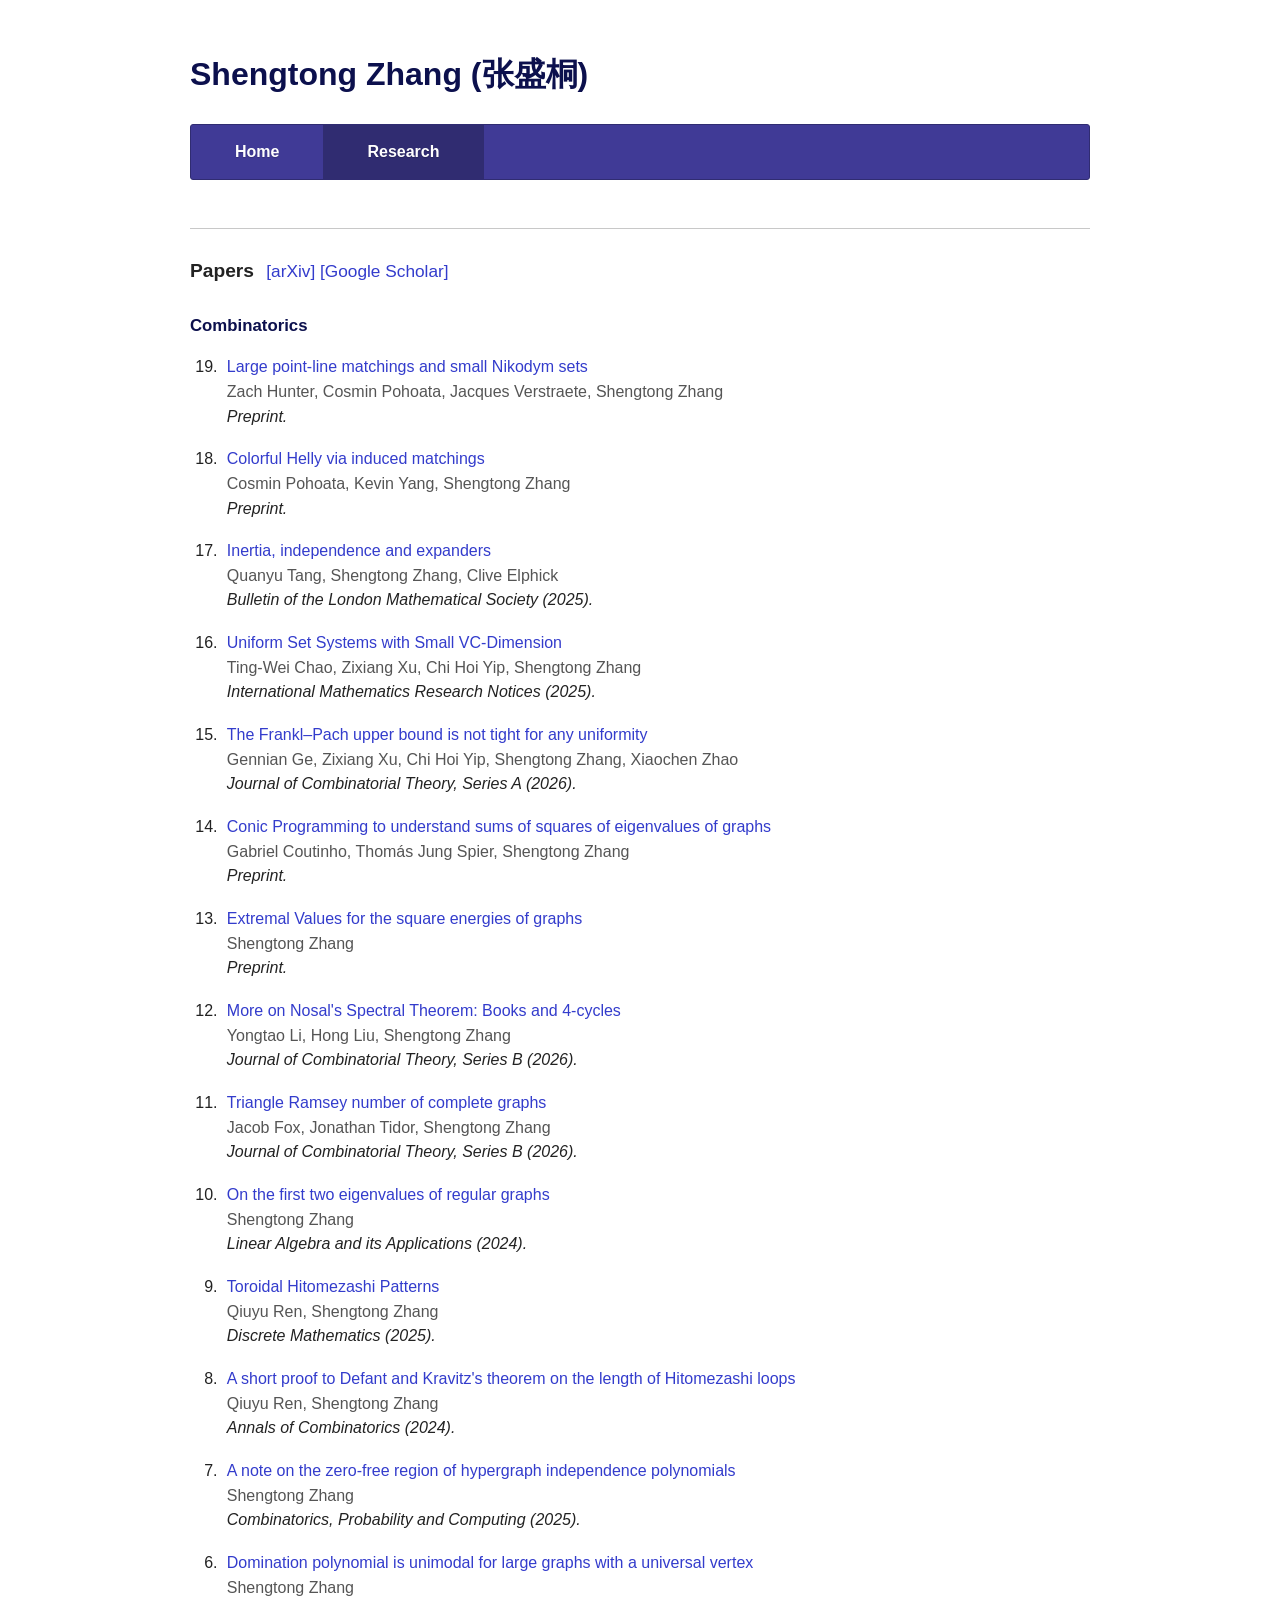
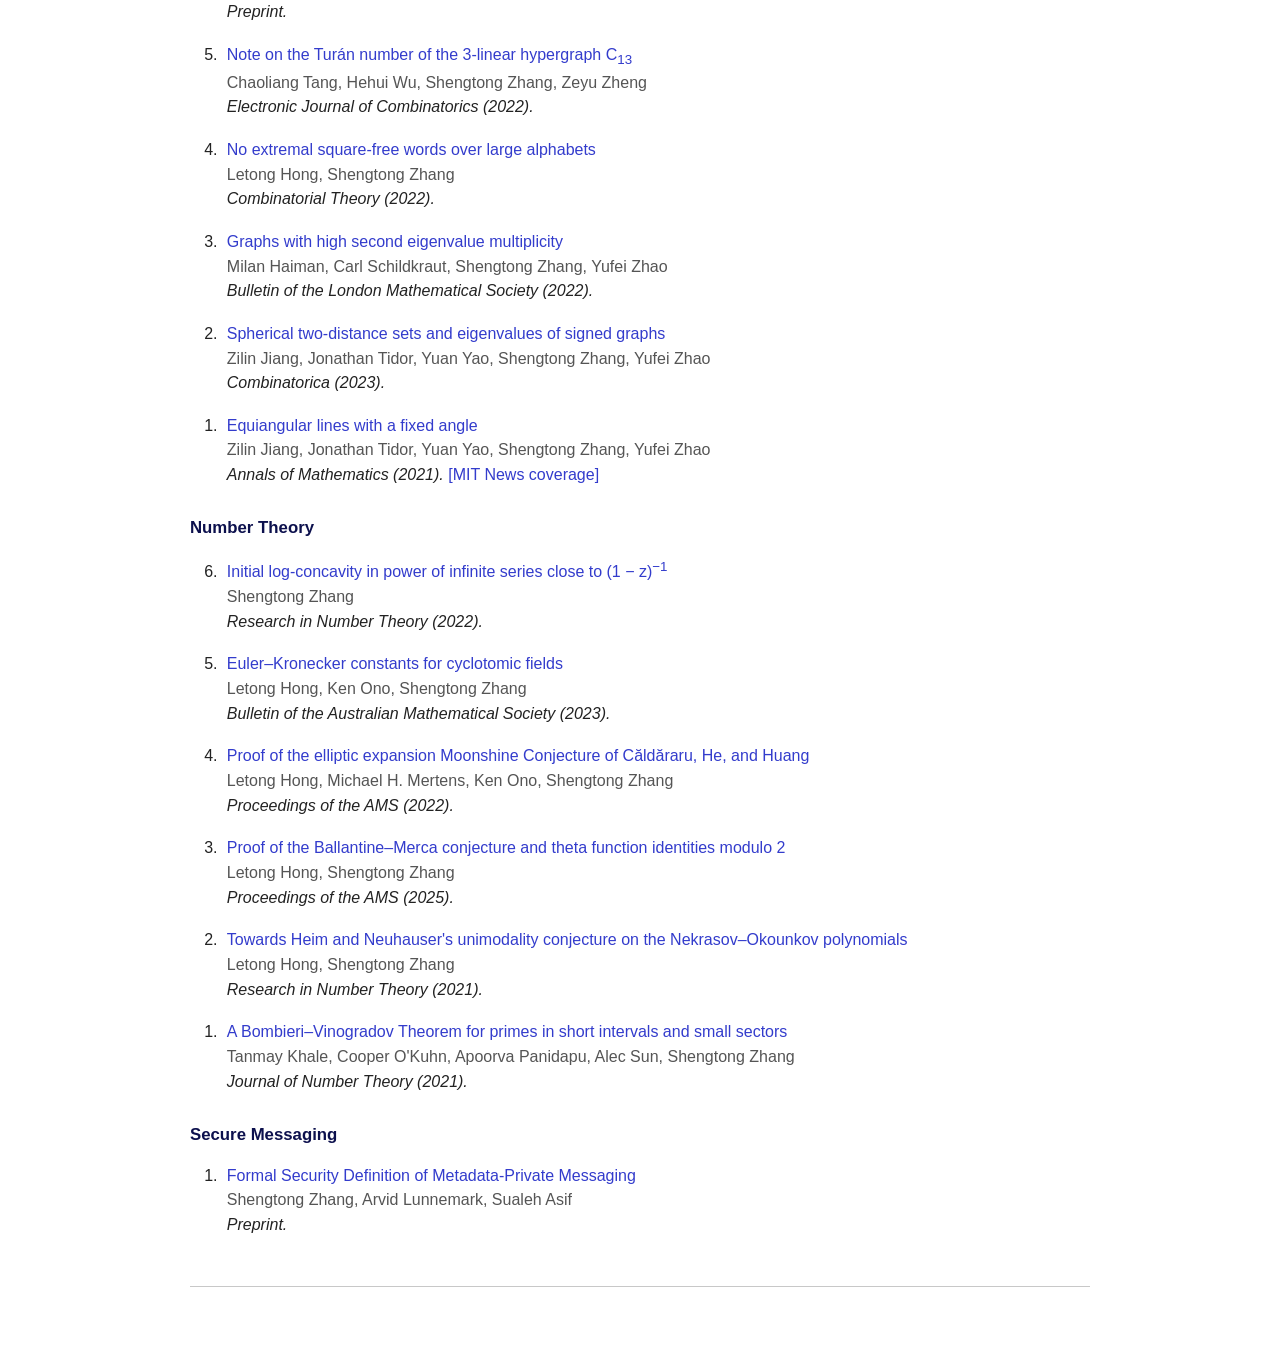
==== research.html @ 17bf7617 "Personal website migrated from Google Sites Co-authored-by: Cursor <cursoragent@cursor.com>" ====
<!DOCTYPE html>
<html lang="en">
<head>
  <meta charset="utf-8">
  <meta name="viewport" content="width=device-width, initial-scale=1">
  <title>Research | Shengtong Zhang (张盛桐)</title>
  <meta name="description" content="Papers by Shengtong Zhang in combinatorics and number theory.">
  <link rel="stylesheet" href="styles.css">
</head>
<body>
  <header>
    <h1>Shengtong Zhang (张盛桐)</h1>
    <nav class="nav">
      <ul>
        <li><a href="index.html">Home</a></li>
        <li><a href="research.html" aria-current="page">Research</a></li>
      </ul>
    </nav>
  </header>

  <main>
    <hr>

    <h2>
      Papers
      <span class="paper-links">
        <a href="https://arxiv.org/search/advanced?advanced=&amp;terms-0-operator=AND&amp;terms-0-term=Shengtong+Zhang&amp;terms-0-field=all&amp;classification-mathematics=y&amp;classification-physics_archives=all&amp;classification-include_cross_list=include&amp;date-filter_by=all_dates&amp;date-year=&amp;date-from_date=&amp;date-to_date=&amp;date-date_type=submitted_date&amp;abstracts=show&amp;size=50&amp;order=-announced_date_first">[arXiv]</a>
        <a href="https://scholar.google.com/citations?user=wvlI768AAAAJ&amp;hl=en">[Google Scholar]</a>
      </span>
    </h2>

    <h3>Combinatorics</h3>
    <ol class="papers" reversed>
      <li>
        <a href="https://arxiv.org/abs/2601.19879">Large point-line matchings and small Nikodym sets</a>
        <span class="authors">Zach Hunter, Cosmin Pohoata, Jacques Verstraete, Shengtong Zhang</span>
        <span class="venue">Preprint.</span>
      </li>
      <li>
        <a href="https://arxiv.org/abs/2501.17149">Colorful Helly via induced matchings</a>
        <span class="authors">Cosmin Pohoata, Kevin Yang, Shengtong Zhang</span>
        <span class="venue">Preprint.</span>
      </li>
      <li>
        <a href="https://arxiv.org/abs/2505.07305">Inertia, independence and expanders</a>
        <span class="authors">Quanyu Tang, Shengtong Zhang, Clive Elphick</span>
        <span class="venue">Bulletin of the London Mathematical Society (2025).</span>
      </li>
      <li>
        <a href="https://arxiv.org/abs/2501.13850">Uniform Set Systems with Small VC-Dimension</a>
        <span class="authors">Ting-Wei Chao, Zixiang Xu, Chi Hoi Yip, Shengtong Zhang</span>
        <span class="venue">International Mathematics Research Notices (2025).</span>
      </li>
      <li>
        <a href="https://arxiv.org/abs/2412.11901">The Frankl&ndash;Pach upper bound is not tight for any uniformity</a>
        <span class="authors">Gennian Ge, Zixiang Xu, Chi Hoi Yip, Shengtong Zhang, Xiaochen Zhao</span>
        <span class="venue">Journal of Combinatorial Theory, Series A (2026).</span>
      </li>
      <li>
        <a href="https://arxiv.org/abs/2411.08184">Conic Programming to understand sums of squares of eigenvalues of graphs</a>
        <span class="authors">Gabriel Coutinho, Thomás Jung Spier, Shengtong Zhang</span>
        <span class="venue">Preprint.</span>
      </li>
      <li>
        <a href="https://arxiv.org/abs/2409.15504">Extremal Values for the square energies of graphs</a>
        <span class="authors">Shengtong Zhang</span>
        <span class="venue">Preprint.</span>
      </li>
      <li>
        <a href="https://www.ibs.re.kr/ecopro/wp-content/uploads/2024/08/Nosal.pdf">More on Nosal's Spectral Theorem: Books and 4-cycles</a>
        <span class="authors">Yongtao Li, Hong Liu, Shengtong Zhang</span>
        <span class="venue">Journal of Combinatorial Theory, Series B (2026).</span>
      </li>
      <li>
        <a href="https://arxiv.org/abs/2312.06895">Triangle Ramsey number of complete graphs</a>
        <span class="authors">Jacob Fox, Jonathan Tidor, Shengtong Zhang</span>
        <span class="venue">Journal of Combinatorial Theory, Series B (2026).</span>
      </li>
      <li>
        <a href="https://arxiv.org/abs/2309.08184">On the first two eigenvalues of regular graphs</a>
        <span class="authors">Shengtong Zhang</span>
        <span class="venue">Linear Algebra and its Applications (2024).</span>
      </li>
      <li>
        <a href="https://arxiv.org/abs/2309.02741">Toroidal Hitomezashi Patterns</a>
        <span class="authors">Qiuyu Ren, Shengtong Zhang</span>
        <span class="venue">Discrete Mathematics (2025).</span>
      </li>
      <li>
        <a href="https://link.springer.com/article/10.1007/s00026-023-00681-z">A short proof to Defant and Kravitz's theorem on the length of Hitomezashi loops</a>
        <span class="authors">Qiuyu Ren, Shengtong Zhang</span>
        <span class="venue">Annals of Combinatorics (2024).</span>
      </li>
      <li>
        <a href="https://arxiv.org/abs/2305.17822">A note on the zero-free region of hypergraph independence polynomials</a>
        <span class="authors">Shengtong Zhang</span>
        <span class="venue">Combinatorics, Probability and Computing (2025).</span>
      </li>
      <li>
        <a href="https://arxiv.org/abs/2111.00641">Domination polynomial is unimodal for large graphs with a universal vertex</a>
        <span class="authors">Shengtong Zhang</span>
        <span class="venue">Preprint.</span>
      </li>
      <li>
        <a href="https://doi.org/10.37236/10775">Note on the Turán number of the 3-linear hypergraph C<sub>13</sub></a>
        <span class="authors">Chaoliang Tang, Hehui Wu, Shengtong Zhang, Zeyu Zheng</span>
        <span class="venue">Electronic Journal of Combinatorics (2022).</span>
      </li>
      <li>
        <a href="https://doi.org/10.5070/C62156889">No extremal square-free words over large alphabets</a>
        <span class="authors">Letong Hong, Shengtong Zhang</span>
        <span class="venue">Combinatorial Theory (2022).</span>
      </li>
      <li>
        <a href="https://doi.org/10.1112/blms.12647">Graphs with high second eigenvalue multiplicity</a>
        <span class="authors">Milan Haiman, Carl Schildkraut, Shengtong Zhang, Yufei Zhao</span>
        <span class="venue">Bulletin of the London Mathematical Society (2022).</span>
      </li>
      <li>
        <a href="https://arxiv.org/abs/2006.06633">Spherical two-distance sets and eigenvalues of signed graphs</a>
        <span class="authors">Zilin Jiang, Jonathan Tidor, Yuan Yao, Shengtong Zhang, Yufei Zhao</span>
        <span class="venue">Combinatorica (2023).</span>
      </li>
      <li>
        <a href="https://doi.org/10.4007/annals.2021.194.3.3">Equiangular lines with a fixed angle</a>
        <span class="authors">Zilin Jiang, Jonathan Tidor, Yuan Yao, Shengtong Zhang, Yufei Zhao</span>
        <span class="venue">Annals of Mathematics (2021). <a href="https://news.mit.edu/2021/mathematicians-solve-old-geometry-problem-equiangular-lines-1004">[MIT News coverage]</a></span>
      </li>
    </ol>

    <h3>Number Theory</h3>
    <ol class="papers" reversed>
      <li>
        <a href="https://link.springer.com/article/10.1007/s40993-022-00370-5">Initial log-concavity in power of infinite series close to (1&nbsp;&minus;&nbsp;z)<sup>&minus;1</sup></a>
        <span class="authors">Shengtong Zhang</span>
        <span class="venue">Research in Number Theory (2022).</span>
      </li>
      <li>
        <a href="https://doi.org/10.1017/S0004972722000521">Euler&ndash;Kronecker constants for cyclotomic fields</a>
        <span class="authors">Letong Hong, Ken Ono, Shengtong Zhang</span>
        <span class="venue">Bulletin of the Australian Mathematical Society (2023).</span>
      </li>
      <li>
        <a href="https://arxiv.org/abs/2108.01027">Proof of the elliptic expansion Moonshine Conjecture of Căldăraru, He, and Huang</a>
        <span class="authors">Letong Hong, Michael H. Mertens, Ken Ono, Shengtong Zhang</span>
        <span class="venue">Proceedings of the AMS (2022).</span>
      </li>
      <li>
        <a href="https://arxiv.org/abs/2101.09846">Proof of the Ballantine&ndash;Merca conjecture and theta function identities modulo 2</a>
        <span class="authors">Letong Hong, Shengtong Zhang</span>
        <span class="venue">Proceedings of the AMS (2025).</span>
      </li>
      <li>
        <a href="https://doi.org/10.1007/s40993-021-00244-2">Towards Heim and Neuhauser's unimodality conjecture on the Nekrasov&ndash;Okounkov polynomials</a>
        <span class="authors">Letong Hong, Shengtong Zhang</span>
        <span class="venue">Research in Number Theory (2021).</span>
      </li>
      <li>
        <a href="https://doi.org/10.1016/j.jnt.2021.04.004">A Bombieri&ndash;Vinogradov Theorem for primes in short intervals and small sectors</a>
        <span class="authors">Tanmay Khale, Cooper O'Kuhn, Apoorva Panidapu, Alec Sun, Shengtong Zhang</span>
        <span class="venue">Journal of Number Theory (2021).</span>
      </li>
    </ol>

    <h3>Secure Messaging</h3>
    <ol class="papers" reversed>
      <li>
        <a href="https://eprint.iacr.org/2022/1139.pdf">Formal Security Definition of Metadata-Private Messaging</a>
        <span class="authors">Shengtong Zhang, Arvid Lunnemark, Sualeh Asif</span>
        <span class="venue">Preprint.</span>
      </li>
    </ol>

    <hr>
  </main>
</body>
</html>
---- styles.css ----
:root {
  --ink: #222;
  --heading: #0c104d;
  --nav: #403a96;
  --nav-dark: #302c71;
  --link: #333ccc;
  --link-hover: #0000ee;
  --muted: #555;
  --rule: #c8c8c8;
}

* {
  box-sizing: border-box;
}

body {
  margin: 0 auto;
  max-width: 1000px;
  padding: 50px;
  font-family: -apple-system, BlinkMacSystemFont, "Segoe UI", "Helvetica Neue",
    Arial, "PingFang SC", "Hiragino Sans GB", "Microsoft YaHei", sans-serif;
  font-size: 16px;
  line-height: 1.55;
  color: var(--ink);
}

a {
  color: var(--link);
  text-decoration: none;
}

a:hover,
a:focus {
  color: var(--link-hover);
}

h1 {
  margin: 0 0 24px;
  font-size: 2em;
  color: var(--heading);
}

h2 {
  margin: 1.4em 0 0.6em;
  font-size: 1.2em;
}

h3 {
  margin: 1.6em 0 0.6em;
  font-size: 1.05em;
  color: var(--heading);
}

hr {
  margin: 48px 0 24px;
  border: 0;
  border-top: 1px solid var(--rule);
}

/* Navigation bar */

.nav ul {
  display: flex;
  flex-wrap: wrap;
  margin: 0;
  padding: 0;
  list-style: none;
  background: var(--nav);
  border: 1px solid var(--nav-dark);
  border-radius: 3px;
}

.nav a {
  display: block;
  padding: 15px 44px;
  color: #fff;
  font-weight: 700;
  text-shadow: 0 1px 1px rgba(0, 0, 0, 0.2);
}

.nav a:hover,
.nav a:focus,
.nav a[aria-current="page"] {
  color: #fff;
  background: var(--nav-dark);
}

/* Home page */

.intro {
  display: flex;
  align-items: flex-start;
  gap: 48px;
}

.intro-text {
  flex: 1;
}

.intro-text > h2:first-child {
  margin-top: 0;
}

.intro-text li {
  margin-bottom: 0.6em;
}

.intro-photo img {
  display: block;
  width: 270px;
  height: auto;
  padding: 5px;
  border: 1px solid #c0c0c0;
}

/* Research page */

.paper-links {
  margin-left: 0.4em;
  font-weight: normal;
  font-size: 0.9em;
}

.papers {
  padding-left: 2em;
}

.papers li {
  margin-bottom: 1.1em;
  padding-left: 0.3em;
}

.papers .authors,
.papers .venue {
  display: block;
}

.papers .authors {
  color: var(--muted);
}

.papers .venue {
  font-style: italic;
}

.papers .venue a {
  font-style: normal;
}

@media (max-width: 720px) {
  body {
    padding: 24px 20px;
  }

  h1 {
    font-size: 1.6em;
  }

  .nav a {
    padding: 12px 22px;
  }

  hr {
    margin: 28px 0 20px;
  }

  .intro {
    flex-direction: column-reverse;
    gap: 24px;
  }

  .intro-photo img {
    width: 200px;
  }
}
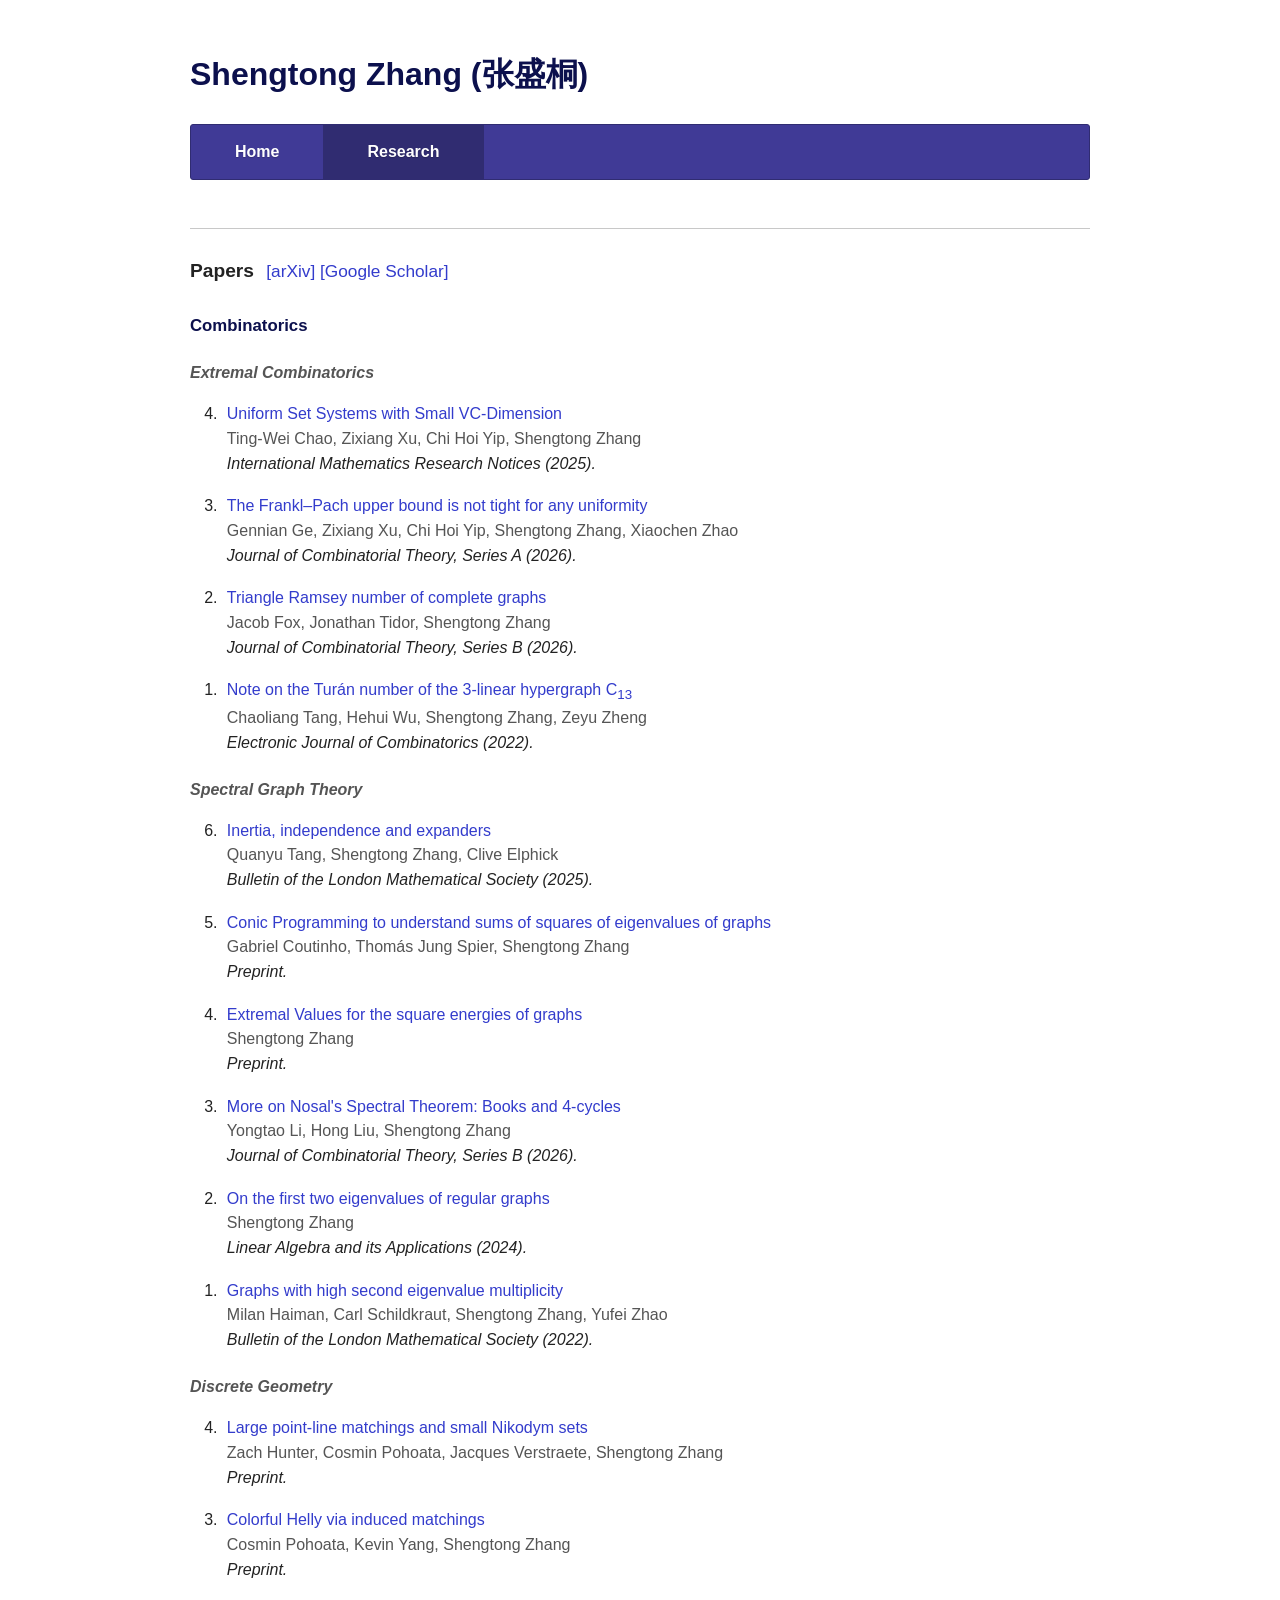
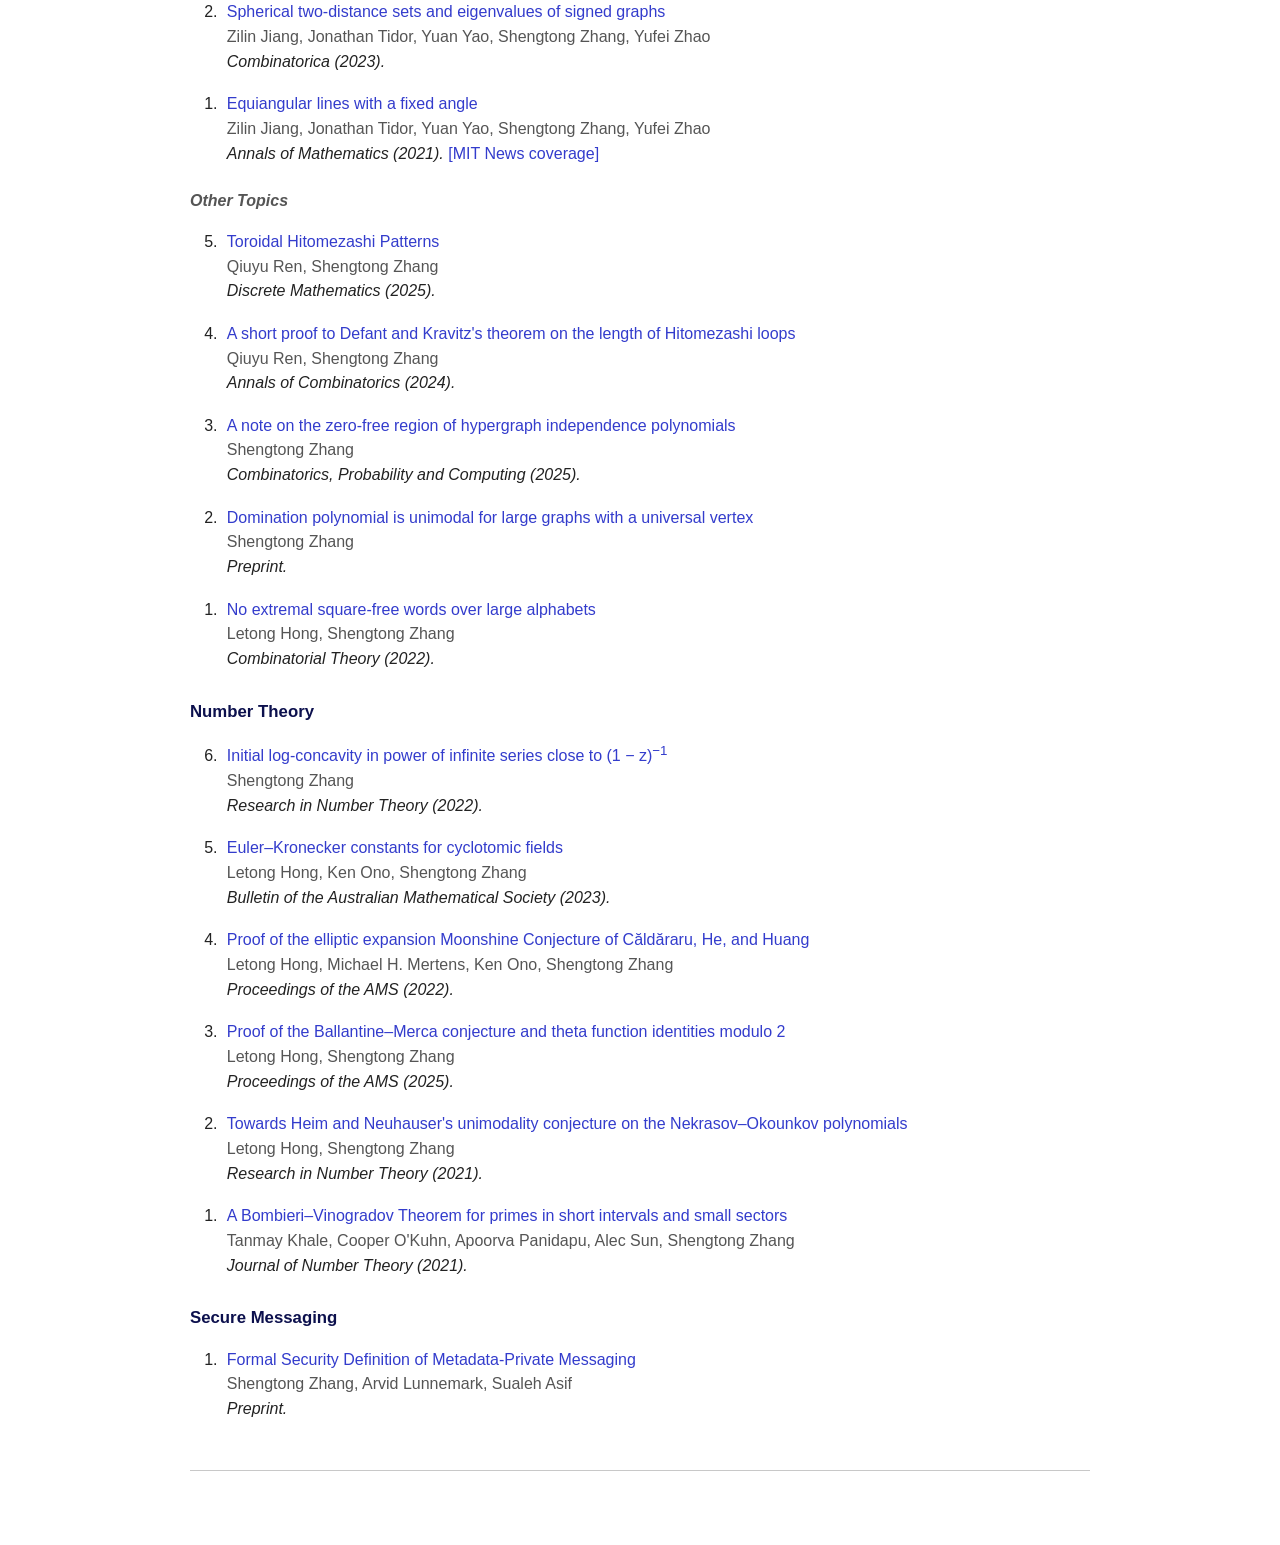
==== commit 20295fa1: "Group combinatorics papers by topic Co-authored-by: Cursor <cursoragent@cursor.com>" ====
--- a/research.html
+++ b/research.html
@@ -30,22 +30,9 @@
     </h2>
 
     <h3>Combinatorics</h3>
+
+    <h4>Extremal Combinatorics</h4>
     <ol class="papers" reversed>
-      <li>
-        <a href="https://arxiv.org/abs/2601.19879">Large point-line matchings and small Nikodym sets</a>
-        <span class="authors">Zach Hunter, Cosmin Pohoata, Jacques Verstraete, Shengtong Zhang</span>
-        <span class="venue">Preprint.</span>
-      </li>
-      <li>
-        <a href="https://arxiv.org/abs/2501.17149">Colorful Helly via induced matchings</a>
-        <span class="authors">Cosmin Pohoata, Kevin Yang, Shengtong Zhang</span>
-        <span class="venue">Preprint.</span>
-      </li>
-      <li>
-        <a href="https://arxiv.org/abs/2505.07305">Inertia, independence and expanders</a>
-        <span class="authors">Quanyu Tang, Shengtong Zhang, Clive Elphick</span>
-        <span class="venue">Bulletin of the London Mathematical Society (2025).</span>
-      </li>
       <li>
         <a href="https://arxiv.org/abs/2501.13850">Uniform Set Systems with Small VC-Dimension</a>
         <span class="authors">Ting-Wei Chao, Zixiang Xu, Chi Hoi Yip, Shengtong Zhang</span>
@@ -55,6 +42,25 @@
         <a href="https://arxiv.org/abs/2412.11901">The Frankl&ndash;Pach upper bound is not tight for any uniformity</a>
         <span class="authors">Gennian Ge, Zixiang Xu, Chi Hoi Yip, Shengtong Zhang, Xiaochen Zhao</span>
         <span class="venue">Journal of Combinatorial Theory, Series A (2026).</span>
+      </li>
+      <li>
+        <a href="https://arxiv.org/abs/2312.06895">Triangle Ramsey number of complete graphs</a>
+        <span class="authors">Jacob Fox, Jonathan Tidor, Shengtong Zhang</span>
+        <span class="venue">Journal of Combinatorial Theory, Series B (2026).</span>
+      </li>
+      <li>
+        <a href="https://doi.org/10.37236/10775">Note on the Turán number of the 3-linear hypergraph C<sub>13</sub></a>
+        <span class="authors">Chaoliang Tang, Hehui Wu, Shengtong Zhang, Zeyu Zheng</span>
+        <span class="venue">Electronic Journal of Combinatorics (2022).</span>
+      </li>
+    </ol>
+
+    <h4>Spectral Graph Theory</h4>
+    <ol class="papers" reversed>
+      <li>
+        <a href="https://arxiv.org/abs/2505.07305">Inertia, independence and expanders</a>
+        <span class="authors">Quanyu Tang, Shengtong Zhang, Clive Elphick</span>
+        <span class="venue">Bulletin of the London Mathematical Society (2025).</span>
       </li>
       <li>
         <a href="https://arxiv.org/abs/2411.08184">Conic Programming to understand sums of squares of eigenvalues of graphs</a>
@@ -72,15 +78,43 @@
         <span class="venue">Journal of Combinatorial Theory, Series B (2026).</span>
       </li>
       <li>
-        <a href="https://arxiv.org/abs/2312.06895">Triangle Ramsey number of complete graphs</a>
-        <span class="authors">Jacob Fox, Jonathan Tidor, Shengtong Zhang</span>
-        <span class="venue">Journal of Combinatorial Theory, Series B (2026).</span>
-      </li>
-      <li>
         <a href="https://arxiv.org/abs/2309.08184">On the first two eigenvalues of regular graphs</a>
         <span class="authors">Shengtong Zhang</span>
         <span class="venue">Linear Algebra and its Applications (2024).</span>
       </li>
+      <li>
+        <a href="https://doi.org/10.1112/blms.12647">Graphs with high second eigenvalue multiplicity</a>
+        <span class="authors">Milan Haiman, Carl Schildkraut, Shengtong Zhang, Yufei Zhao</span>
+        <span class="venue">Bulletin of the London Mathematical Society (2022).</span>
+      </li>
+    </ol>
+
+    <h4>Discrete Geometry</h4>
+    <ol class="papers" reversed>
+      <li>
+        <a href="https://arxiv.org/abs/2601.19879">Large point-line matchings and small Nikodym sets</a>
+        <span class="authors">Zach Hunter, Cosmin Pohoata, Jacques Verstraete, Shengtong Zhang</span>
+        <span class="venue">Preprint.</span>
+      </li>
+      <li>
+        <a href="https://arxiv.org/abs/2501.17149">Colorful Helly via induced matchings</a>
+        <span class="authors">Cosmin Pohoata, Kevin Yang, Shengtong Zhang</span>
+        <span class="venue">Preprint.</span>
+      </li>
+      <li>
+        <a href="https://arxiv.org/abs/2006.06633">Spherical two-distance sets and eigenvalues of signed graphs</a>
+        <span class="authors">Zilin Jiang, Jonathan Tidor, Yuan Yao, Shengtong Zhang, Yufei Zhao</span>
+        <span class="venue">Combinatorica (2023).</span>
+      </li>
+      <li>
+        <a href="https://doi.org/10.4007/annals.2021.194.3.3">Equiangular lines with a fixed angle</a>
+        <span class="authors">Zilin Jiang, Jonathan Tidor, Yuan Yao, Shengtong Zhang, Yufei Zhao</span>
+        <span class="venue">Annals of Mathematics (2021). <a href="https://news.mit.edu/2021/mathematicians-solve-old-geometry-problem-equiangular-lines-1004">[MIT News coverage]</a></span>
+      </li>
+    </ol>
+
+    <h4>Other Topics</h4>
+    <ol class="papers" reversed>
       <li>
         <a href="https://arxiv.org/abs/2309.02741">Toroidal Hitomezashi Patterns</a>
         <span class="authors">Qiuyu Ren, Shengtong Zhang</span>
@@ -102,29 +136,9 @@
         <span class="venue">Preprint.</span>
       </li>
       <li>
-        <a href="https://doi.org/10.37236/10775">Note on the Turán number of the 3-linear hypergraph C<sub>13</sub></a>
-        <span class="authors">Chaoliang Tang, Hehui Wu, Shengtong Zhang, Zeyu Zheng</span>
-        <span class="venue">Electronic Journal of Combinatorics (2022).</span>
-      </li>
-      <li>
         <a href="https://doi.org/10.5070/C62156889">No extremal square-free words over large alphabets</a>
         <span class="authors">Letong Hong, Shengtong Zhang</span>
         <span class="venue">Combinatorial Theory (2022).</span>
-      </li>
-      <li>
-        <a href="https://doi.org/10.1112/blms.12647">Graphs with high second eigenvalue multiplicity</a>
-        <span class="authors">Milan Haiman, Carl Schildkraut, Shengtong Zhang, Yufei Zhao</span>
-        <span class="venue">Bulletin of the London Mathematical Society (2022).</span>
-      </li>
-      <li>
-        <a href="https://arxiv.org/abs/2006.06633">Spherical two-distance sets and eigenvalues of signed graphs</a>
-        <span class="authors">Zilin Jiang, Jonathan Tidor, Yuan Yao, Shengtong Zhang, Yufei Zhao</span>
-        <span class="venue">Combinatorica (2023).</span>
-      </li>
-      <li>
-        <a href="https://doi.org/10.4007/annals.2021.194.3.3">Equiangular lines with a fixed angle</a>
-        <span class="authors">Zilin Jiang, Jonathan Tidor, Yuan Yao, Shengtong Zhang, Yufei Zhao</span>
-        <span class="venue">Annals of Mathematics (2021). <a href="https://news.mit.edu/2021/mathematicians-solve-old-geometry-problem-equiangular-lines-1004">[MIT News coverage]</a></span>
       </li>
     </ol>
 
--- a/styles.css
+++ b/styles.css
@@ -49,6 +49,14 @@
   margin: 1.6em 0 0.6em;
   font-size: 1.05em;
   color: var(--heading);
+}
+
+h4 {
+  margin: 1.4em 0 0.5em;
+  font-size: 1em;
+  font-weight: 600;
+  font-style: italic;
+  color: var(--muted);
 }
 
 hr {
